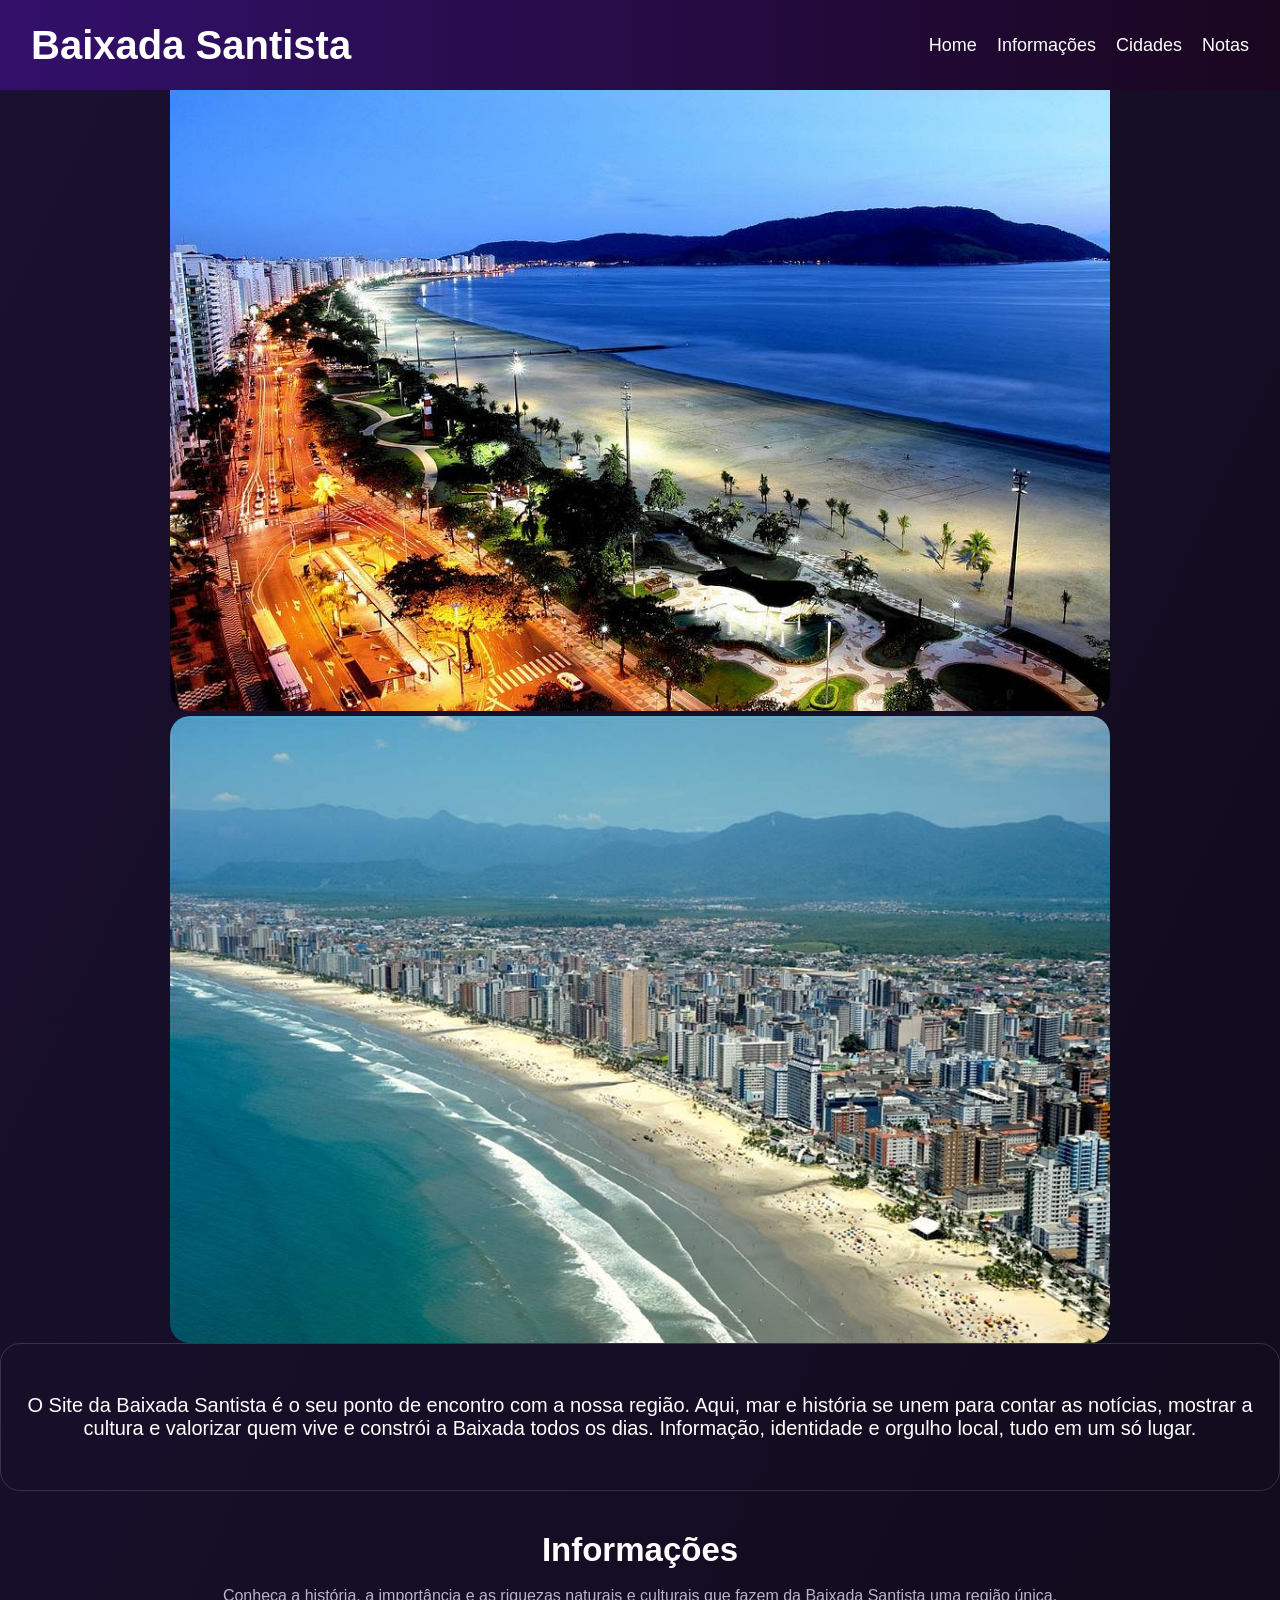
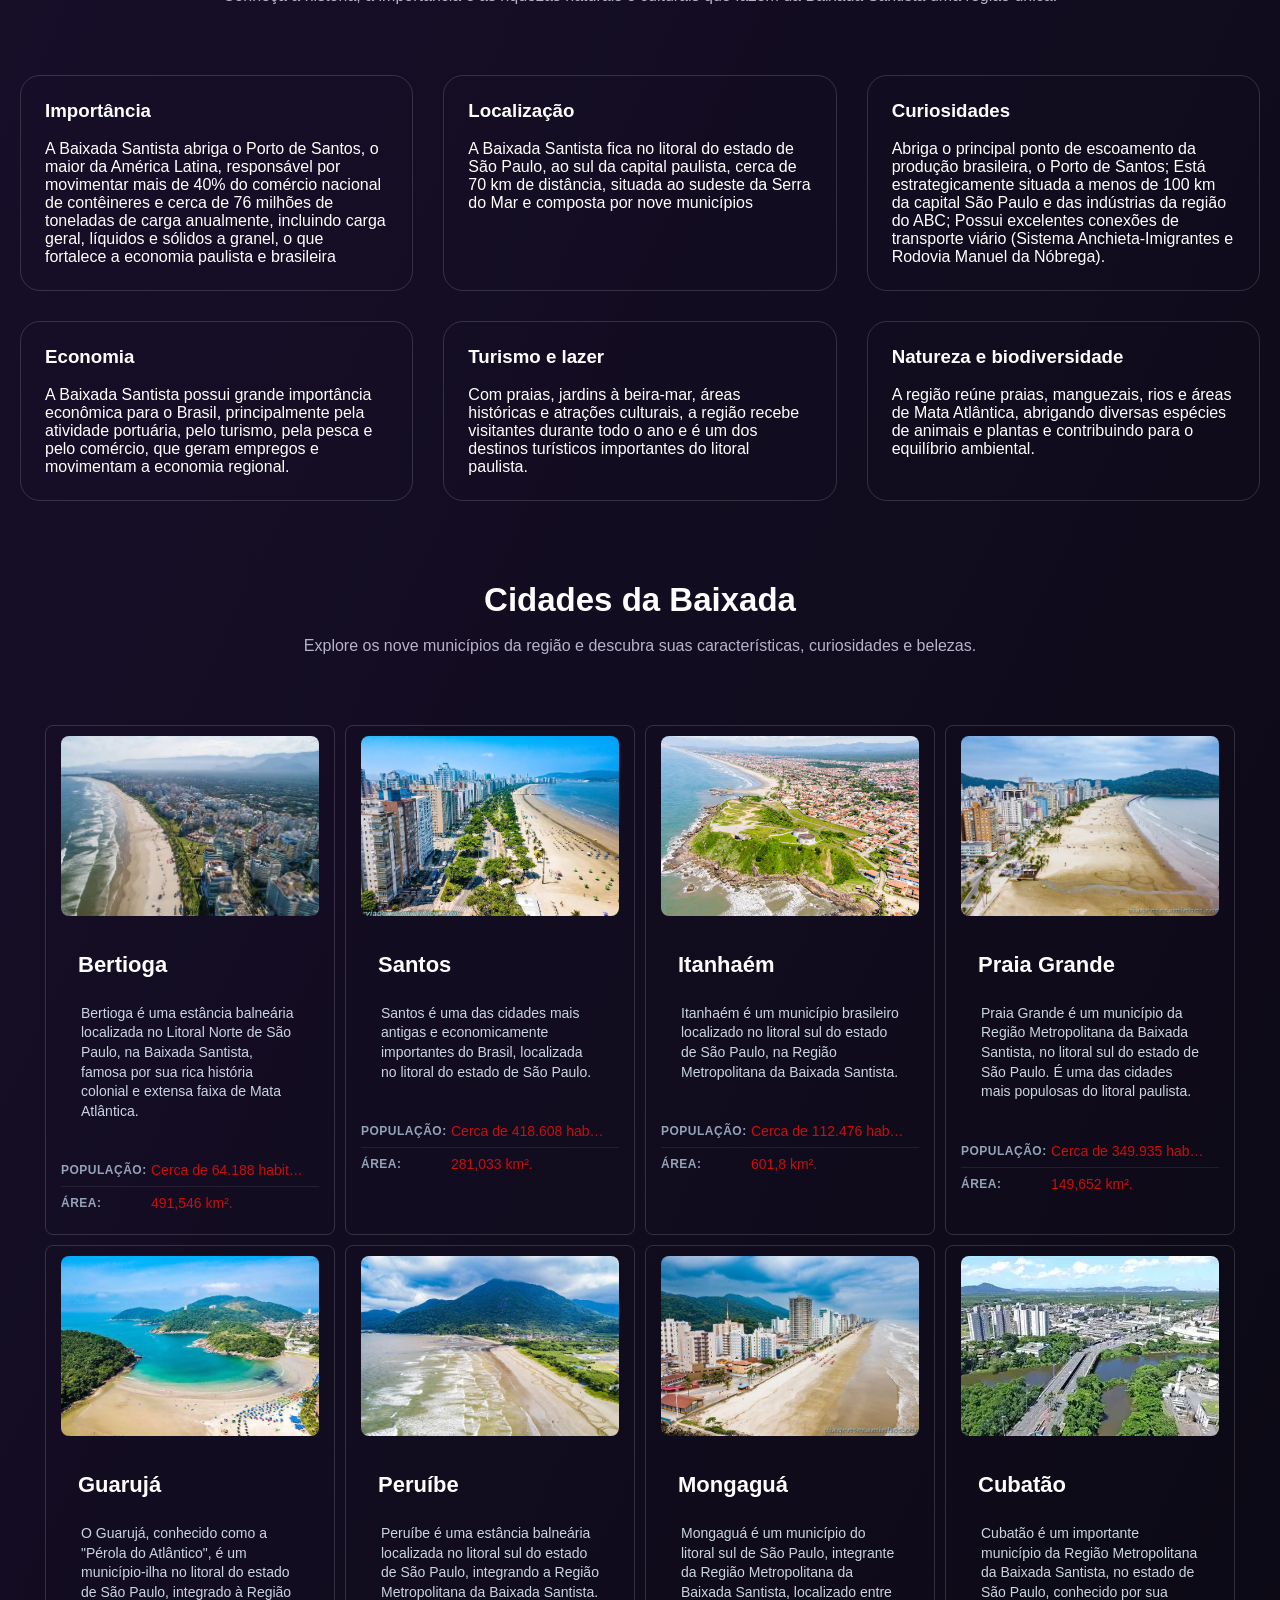
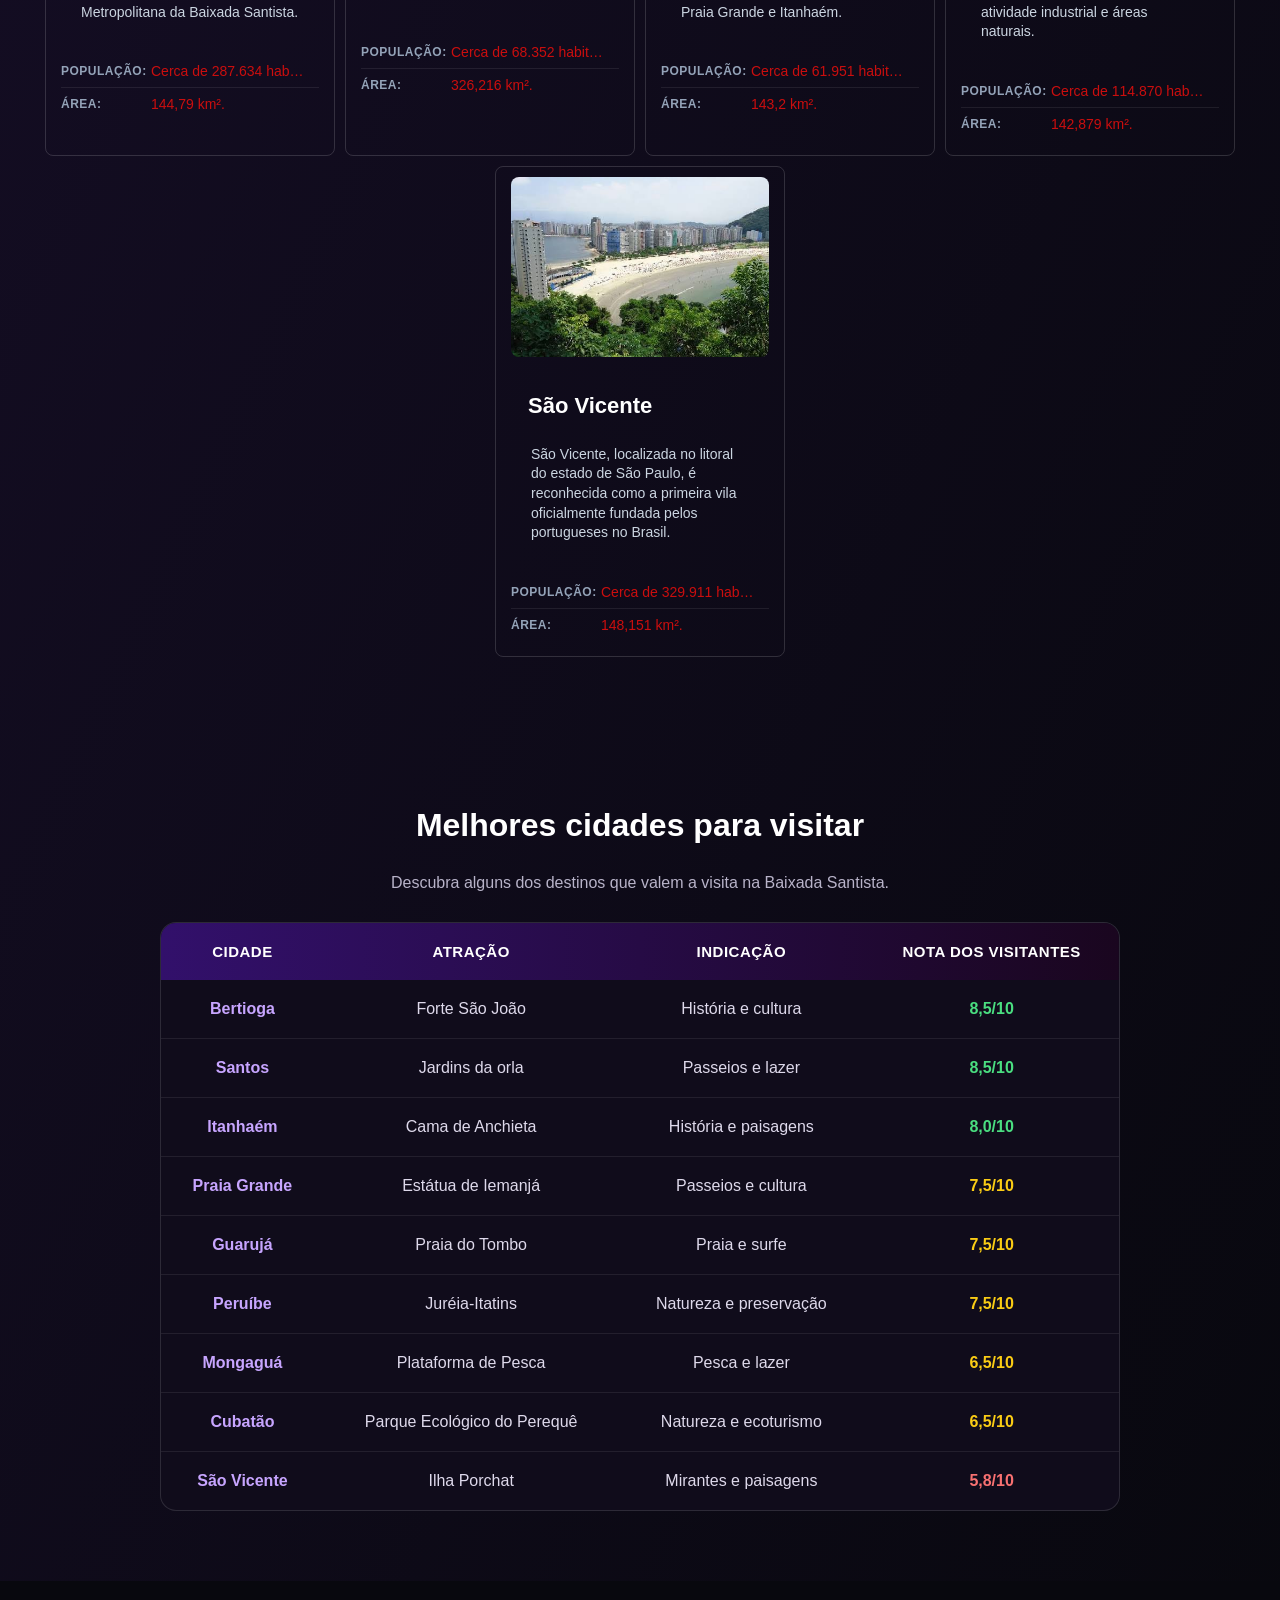
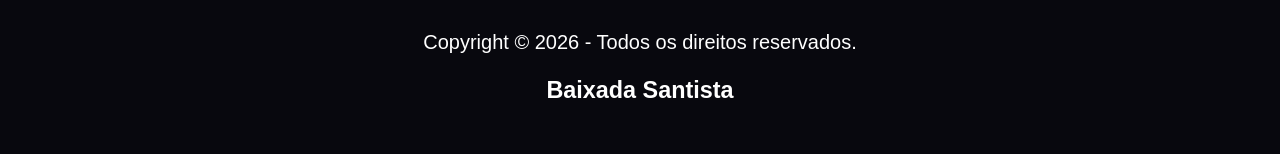
==== index.html @ ad7978e0 "Fix link for Praia Grande to use correct HTML file" ====
<!DOCTYPE html>
<html lang="pt-BR">
<head>
  <meta charset="UTF-8">
  <meta name="viewport" content="width=device-width, initial-scale=1.0">
  <title>Site Baixada Santista</title>
  <link rel="stylesheet" href="index.css">
  <script src="script.js" defer></script>
</head>
<body>

  <header class="header">
    <nav class="nav">
      <h1 class="logo">Baixada Santista</h1>
      <button class="hamburger"></button>
      <ul class="nav-list">
        <li><a href="#">Home</a></li>
        <li><a href="#sobre">Informações</a></li>
        <li><a href="#Cidades">Cidades</a></li>
        <li><a href="#Nota">Notas</a></li>
      </ul>
    </nav>
  </header>
  <section class="Imagens-principais">
    <img class="img-principal" src="img-baixada.jpg" alt="">
    <img class="img-principal" src="img2.webp" alt="">
  </section>
  <div class="sub-nav">
    <p id="sobre" class="slogan">
      O Site da Baixada Santista é o seu ponto de encontro 
      com a nossa região. Aqui, mar e história se unem para contar as notícias, mostrar 
      a cultura e valorizar quem vive e constrói a Baixada todos os dias. Informação,
       identidade e orgulho local, tudo em um só lugar.
    </p>
  </div>
  <h2 class="subtitulo">Informações</h2>
  <br>
    <p class="descricao-tabela">
Conheça a história, a importância e as riquezas naturais e culturais que fazem da Baixada Santista uma região única.    </p>
<section class="Informações-regiao">
<div class="Informações-box">
  <h3>Importância</h3>
  <br>
  <p>A Baixada Santista abriga o Porto de Santos, o maior
     da América Latina, responsável por movimentar mais de
      40% do comércio nacional de contêineres e cerca de 
      76 milhões de toneladas de carga anualmente, incluindo
       carga geral, líquidos e sólidos a granel, o 
       que fortalece a economia paulista e brasileira</p>
</div>
<div class="Informações-box">
  <h3>Localização</h3>
  <br>
  <p>A Baixada Santista fica no litoral do estado de
     São Paulo, ao sul da capital paulista, cerca de 70 
    km de distância, situada ao sudeste da Serra do Mar
     e composta por nove municípios</p>
</div>
<div class="Informações-box">
  <h3>Curiosidades</h3>
  <br>
  <p>Abriga o principal ponto de escoamento da produção brasileira, o Porto de Santos;
    Está estrategicamente situada a menos de 100 km da capital São Paulo e das indústrias da região do ABC;
    Possui excelentes conexões de transporte viário (Sistema Anchieta-Imigrantes e Rodovia Manuel da Nóbrega).</p>
</div>
<div class="Informações-box">
  <h3>Economia</h3>
  <br>
  <p>A Baixada Santista possui grande importância econômica para o Brasil, principalmente pela atividade portuária, pelo turismo, pela pesca e pelo comércio, que geram empregos e movimentam a economia regional.</p>
</div>
<div class="Informações-box">
  <h3>Turismo e lazer</h3>
  <br>
  <p>Com praias, jardins à beira-mar, áreas históricas e atrações culturais, a região recebe visitantes durante todo o ano e é um dos destinos turísticos importantes do litoral paulista.</p>
</div>
<div class="Informações-box">
  <h3>Natureza e biodiversidade</h3>
  <br>
  <p>A região reúne praias, manguezais, rios e áreas de Mata Atlântica, abrigando diversas espécies de animais e plantas e contribuindo para o equilíbrio ambiental.<div  id="Cidades"></div></p>
</div>

</section>
<h2 class="subtitulo">Cidades da Baixada</h2>
<br>
    <p class="descricao-tabela">
Explore os nove municípios da região e descubra suas características, curiosidades e belezas.    </p>
<section class="Informações-regiao-2">
<a class="card-cidade" href="Bertioga.html">
    <img class="img-2" src="Bertiogaimg.jpg" alt="">
    <br><br>
    <h2>Bertioga</h2>
    <br>
    <p class="espaco">Bertioga é uma estância balneária localizada no Litoral Norte de São Paulo, na Baixada Santista, famosa por sua rica história colonial e extensa faixa de Mata Atlântica.</p>
    <br>
    <table class="espaco">
        <tr>
            <th>População:</th>
            <td>Cerca de 64.188 habitantes (IBGE 2022).</td>
        </tr>
        <tr>
            <th>Área:</th>
            <td>491,546 km².</td>
        </tr>
    </table>
</a>

<a class="card-cidade" href="Santos.html">
    <img class="img-2" src="santosimg.jpg" alt="">
    <br><br>
    <h2>Santos</h2>
    <br>
    <p class="espaco">Santos é uma das cidades mais antigas e economicamente importantes do Brasil, localizada no litoral do estado de São Paulo.</p>
    <br>
    <table class="espaco">
        <tr>
            <th>População:</th>
            <td>Cerca de 418.608 habitantes (IBGE/2025).</td>
        </tr>
        <tr>
            <th>Área:</th>
            <td>281,033 km².</td>
        </tr>
    </table>
</a>

<a class="card-cidade" href="Itanhaem.html">
    <img class="img-2" src="Itanhaemimg.jpg" alt="">
    <br><br>
    <h2>Itanhaém</h2>
    <br>
    <p class="espaco">Itanhaém é um município brasileiro localizado no litoral sul do estado de São Paulo, na Região Metropolitana da Baixada Santista.</p>
    <br>
    <table class="espaco">
        <tr>
            <th>População:</th>
            <td>Cerca de 112.476 habitantes (IBGE/2022).</td>
        </tr>
        <tr>
            <th>Área:</th>
            <td>601,8 km².</td>
        </tr>
    </table>
</a>

<a class="card-cidade" href="Praia_Grande.html">
    <img class="img-2" src="praia-grandeimg.webp" alt="">
    <br><br>
    <h2>Praia Grande</h2>
    <br>
    <p class="espaco">Praia Grande é um município da Região Metropolitana da Baixada Santista, no litoral sul do estado de São Paulo. É uma das cidades mais populosas do litoral paulista.</p>
    <br>
    <table class="espaco">
        <tr>
            <th>População:</th>
            <td>Cerca de 349.935 habitantes (IBGE/2025).</td>
        </tr>
        <tr>
            <th>Área:</th>
            <td>149,652 km².</td>
        </tr>
    </table>
</a>

<a class="card-cidade" href="guaruja.html">
    <img class="img-2" src="guarujaimg.jpg" alt="">
    <br><br>
    <h2>Guarujá</h2>
    <br>
    <p class="espaco">O Guarujá, conhecido como a "Pérola do Atlântico", é um município-ilha no litoral do estado de São Paulo, integrado à Região Metropolitana da Baixada Santista.</p>
    <br>
    <table class="espaco">
        <tr>
            <th>População:</th>
            <td>Cerca de 287.634 habitantes (IBGE/2022).</td>
        </tr>
        <tr>
            <th>Área:</th>
            <td>144,79 km².</td>
        </tr>
    </table>
</a>

<a class="card-cidade" href="Peruibe">
    <img class="img-2" src="peruibeimg.jpg" alt="">
    <br><br>
    <h2>Peruíbe</h2>
    <br>
    <p class="espaco">Peruíbe é uma estância balneária localizada no litoral sul do estado de São Paulo, integrando a Região Metropolitana da Baixada Santista.</p>
    <br>
    <table class="espaco">
        <tr>
            <th>População:</th>
            <td>Cerca de 68.352 habitantes (IBGE/2022).</td>
        </tr>
        <tr>
            <th>Área:</th>
            <td>326,216 km².</td>
        </tr>
    </table>
</a>

<a class="card-cidade" href="Mongagua">
    <img class="img-2" src="mongaguaimg.jpg" alt="">
    <br><br>
    <h2>Mongaguá</h2>
    <br>
    <p class="espaco">Mongaguá é um município do litoral sul de São Paulo, integrante da Região Metropolitana da Baixada Santista, localizado entre Praia Grande e Itanhaém.</p>
    <br>
    <table class="espaco">
        <tr>
            <th>População:</th>
            <td>Cerca de 61.951 habitantes (estimativa do IBGE).</td>
        </tr>
        <tr>
            <th>Área:</th>
            <td>143,2 km².</td>
        </tr>
    </table>
</a>

<a class="card-cidade" href="Cubatão">
    <img class="img-2" src="cubataoOIP.webp" alt="">
    <br><br>
    <h2>Cubatão</h2>
    <br>
    <p class="espaco">Cubatão é um importante município da Região Metropolitana da Baixada Santista, no estado de São Paulo, conhecido por sua atividade industrial e áreas naturais.</p>
    <br>
    <table class="espaco">
        <tr>
            <th>População:</th>
            <td>Cerca de 114.870 habitantes (IBGE/2025).</td>
        </tr>
        <tr>
            <th>Área:</th>
            <td>142,879 km².</td>
        </tr>
    </table>
</a>

<a class="card-cidade" href="Saovicente">
    <img class="img-2" src="saovicenteimg.jpg" alt="">
    <br><br>
    <h2>São Vicente</h2>
    <br>
    <p class="espaco">São Vicente, localizada no litoral do estado de São Paulo, é reconhecida como a primeira vila oficialmente fundada pelos portugueses no Brasil.</p>
    <br>
    <table class="espaco">
        <tr>
            <th>População:</th>
            <td>Cerca de 329.911 habitantes (IBGE/2022).</td>
        </tr>
        <tr>
            <th>Área:</th>
            <td>148,151 km².</td>
        </tr>
    </table>
</a>
</section>
<div id="Nota"></div>
<main>
  <section class="secao-tabela">
    <h2 class="subtitulo">Melhores cidades para visitar</h2>
    <br>
    <p class="descricao-tabela">
      Descubra alguns dos destinos que valem a visita na Baixada Santista.
    </p>
    <div class="tabela-container">
<table class="table-2">
    <thead>
        <tr>
            <th>Cidade</th>
            <th>Atração</th>
            <th>Indicação</th>
            <th>Nota dos visitantes</th>
        </tr>
    </thead>
    <tbody>
        <tr>
            <td>Bertioga</td>
            <td>Forte São João</td>
            <td>História e cultura</td>
            <td class="nota-verde">8,5/10</td>
        </tr>
        <tr>
            <td>Santos</td>
            <td>Jardins da orla</td>
            <td>Passeios e lazer</td>
            <td class="nota-verde">8,5/10</td>
        </tr>
        <tr>
            <td>Itanhaém</td>
            <td>Cama de Anchieta</td>
            <td>História e paisagens</td>
            <td class="nota-verde">8,0/10</td>
        </tr>
        <tr>
            <td>Praia Grande</td>
            <td>Estátua de Iemanjá</td>
            <td>Passeios e cultura</td>
            <td class="nota-amarela">7,5/10</td>
        </tr>
        <tr>
            <td>Guarujá</td>
            <td>Praia do Tombo</td>
            <td>Praia e surfe</td>
            <td class="nota-amarela">7,5/10</td>
        </tr>
        <tr>
            <td>Peruíbe</td>
            <td>Juréia-Itatins</td>
            <td>Natureza e preservação</td>
            <td class="nota-amarela">7,5/10</td>
        </tr>
        <tr>
            <td>Mongaguá</td>
            <td>Plataforma de Pesca</td>
            <td>Pesca e lazer</td>
            <td class="nota-amarela">6,5/10</td>
        </tr>
        <tr>
            <td>Cubatão</td>
            <td>Parque Ecológico do Perequê</td>
            <td>Natureza e ecoturismo</td>
            <td class="nota-amarela">6,5/10</td>
        </tr>
        <tr>
            <td>São Vicente</td>
            <td>Ilha Porchat</td>
            <td>Mirantes e paisagens</td>
            <td class="nota-vermelha">5,8/10</td>
        </tr>
    </tbody>
</table>
    </div>
  </section>
</main>
<footer>
Copyright © 2026 - Todos os direitos reservados.
<br><br>
<h3>Baixada Santista</h3>

</footer>
</body>
</html>
---- index.css ----
* {
    margin: 0;
    padding: 0;
    box-sizing: border-box;
  }
  
  body {
    background: linear-gradient(115deg, #1B1030, #08080e);
    font-family: 'Trebuchet MS', 'Lucida Sans Unicode', 'Lucida Grande', 'Lucida Sans', Arial, sans-serif;
  }
  
  a {
    text-decoration: none;
  }
  
  .header {
    background: linear-gradient(90deg, #32106B, #1A061F);
    padding-inline: 16px;
    position: fixed;
    width: 100%;
    z-index: 100;
  }
  
  .nav {
    max-width: 100%;
    height: 90px;
    margin-inline: auto;
    display: flex;
    justify-content: space-between;
    align-items: center;
  }
  
  .logo {
    font-size: 40px;
    color: white;
    margin-left: 15px;
  }
  
  .nav-list {
    display: flex;
    gap: 20px;
    list-style: none;
    margin-right: 15px;
  }

  .nav-list :hover {
    color: #af1313;
  }

  .nav-list a {
    font-size: 18px;
    color: white;
    padding-block: 16px;
  }

  .hero {
    height: calc(80vh - 70px);
    background-image: url('bg.jpg');
    background-position: center;
    background-size: cover;
    background-repeat: no-repeat;
  }
  

  .hamburger {
    display: none;
  }
  
  .sub-nav{
    
    padding-top: 50px;
    padding-bottom: 50px;
    border-top-left-radius: 20px;
    border-end-start-radius: 20px;
    box-sizing: border-box;
    transition: background-color 0.2s;
    box-sizing: border-box;
    transition: background-color 0.2s, border-color 0.2s;
    border: 1px solid rgba(255, 255, 255, 0.15);
    border-radius: 20px;
    background: transparent;
  }

.slogan {
  color: white;
  font-size: 20px;
  text-align: center;
  margin-inline: 3aq0px;
  background: transparent;
}
.Informações-regiao {
  display: grid;
  grid-template-columns: repeat(3, minmax(0, 1fr));
  gap: 30px;
  max-width: 1500px;
  margin: 0 auto;
  padding: 40px 20px;
}
.Informações-box {
  flex: 1;
  color: white;
  padding: 24px;
  border-radius: 20px;
  min-width: 250px;
  max-width: 600px;
  box-sizing: border-box;
  transition: background-color 0.2s;
  box-sizing: border-box;
  transition: background-color 0.2s, border-color 0.2s;
  border: 1px solid rgba(255, 255, 255, 0.15);
}

.img-principal {
  width: 100%;
max-width: 940px;
height: auto;
border-radius: 20px;
}

.Imagens-principais {
  display: flex;
  flex-wrap: wrap;
  justify-content: center;
  gap: 5px;
  padding-top: 70px;
}

html {
    scroll-behavior: smooth;
}

.subtitulo {
  color: white;
  text-align: center;
  padding-top: 40px;
  font-size: 33px;
}

::selection {
    background-color: #6c28d986;
    color: white;
}

.Informações-box-2 {
  flex: 1;
  background-color: #0f111a;
  text-align: center;
  color: white;
  border-radius: 2px;
  min-width: 150px;
  max-width: 290px;
  box-shadow: 0 4px 14px rgba(0, 0, 0, 0.26);
  padding-bottom: 10px ;
  padding-top: 5px;

}

.img-2 {
  max-width: 600px;
  width: auto;
  border-radius: 2px;
}

.Informações-box-2:hover {
  background-color: #181c2c;
}

.Informações-regiao-2 {
  display: flex;
  flex-wrap: wrap;
  justify-content: center;
  gap: 10px;
  max-width: 1800px;
  margin: 0 auto;
  padding-top: 40px;
  padding-bottom:40px;
}

table tr th, table tr td {
    padding-bottom: 15px;
}

.espaco {
padding-inline: 20px;
}

.card-cidade {
  display: flex;
  flex-direction: column;
  background-color: #181c2c00;
  color: white;
  border-radius: 8px;
  width: 100%;
  max-width: 290px;
  padding: 15px;
  padding-top: 10px;
  box-sizing: border-box;
  transition: background-color 0.2s;
  box-sizing: border-box;
  transition: background-color 0.2s, border-color 0.2s;
  border: 1px solid rgba(255, 255, 255, 0.15);
   transition: transform 0.3s ease, 
              background-color 0.2s ease,
              border-color 0.2s ease;
}

.card-cidade:hover {
  background-color: #22273d;
   transform: translateY(-8px);
  cursor: default;
   border-color: white;
   
}

.card-cidade img {
  width: 100%;
  height: 180px;
  object-fit: cover;
  border-radius: 8px;
  margin-bottom: 0;
}

.card-cidade h2 {
  font-size: 22px;
  color: #ffffff;
  margin-bottom: 8px;
  margin-left: 17px;
}

.card-cidade p {
  font-size: 14px;
  color: #cbd5e1;
  line-height: 1.4;
  margin-bottom: 15px;
}

.card-cidade table {
  width: 100%;
  table-layout: fixed;
  border-collapse: collapse;
  text-align: left;
}

.card-cidade th {
  font-size: 12px;
  text-transform: uppercase;
  letter-spacing: 0.5px;
  color: #94a3b8;
  width: 90px;
  font-weight: 600;
  padding-top: 8px;
  padding-bottom: 8px;
}

.card-cidade td {
  font-size: 14px;
  color: #ca0e0e;
  white-space: nowrap;       
  overflow: hidden;          
  text-overflow: ellipsis;   
  max-width: 100px;          
  padding-right: 15px;       
  padding-top: 8px;
  padding-bottom: 8px;
}


.card-cidade tr:not(:last-child) td,
.card-cidade tr:not(:last-child) th {
  border-bottom: 1px solid rgba(255, 255, 255, 0.08);
}

footer {
  text-align: center;
  color: white;
  font-size: 20px;
  padding: 50px;
  background-color: #08080e;
}

main {
  align-items: center;
  color: white;
}

.secao-tabela {
  max-width: 1000px;
  margin: 40px auto;
  padding: 30px 20px;
  color: white;
}

.secao-tabela h2 {
  text-align: center;
  font-size: 32px;
  margin-bottom: 12px;
}

.descricao-tabela {
  text-align: center;
  color: #b8b3c9;
  margin-bottom: 30px;
}

.tabela-container {
  overflow-x: auto;
  border: 1px solid rgba(255, 255, 255, 0.12);
  border-radius: 16px;
  background: #100c1b;
}

.table-2 {
  width: 100%;
  border-collapse: collapse;
  border-spacing: 0;
}

.table-2 thead {
    background: linear-gradient(90deg, #32106B, #1A061F);
}

.table-2 th {
  background: transparent;
  color: white;
  padding: 20px;
  font-size: 15px;
  text-transform: uppercase;
  letter-spacing: 0.5px;
}

.table-2 td {
  padding: 20px;
  color: #ded9eb;
  border-bottom: 1px solid rgba(255, 255, 255, 0.08);
  transition: background-color 0.2s ease;
  text-align: center;
}

.table-2 tbody tr {
  transition: background-color 0.2s ease;
}

.table-2 tbody tr:last-child td {
  border-bottom: none;
}

@media (max-width: 600px) {
  .secao-tabela h2 {
    font-size: 25px;
  }

  .table-2 th,
  .table-2 td {
    padding: 14px;
    font-size: 13px;
  }
}

.table-2 tbody td:first-child {
    color: #c7a5ff;
    font-weight: bold;
}

.table-2 td.nota-verde {
    color: #4ade80;
    font-weight: bold;
}

.table-2 td.nota-amarela {
    color: #facc15;
    font-weight: bold;
}

.table-2 td.nota-vermelha {
    color: #f87171;
    font-weight: bold;
}


@media (max-width: 900px) {
  .Informações-regiao {
    grid-template-columns: repeat(2, minmax(0, 1fr));
  }
}

@media (max-width: 600px) {
  .Informações-regiao {
    grid-template-columns: 1fr;
  }
}


  @media (max-width: 750px) {
    .hamburger {
      display: block;
      border: none;
      background: none;
      border-top: 3px solid white;
      cursor: pointer;
      width: 30px;
      height: px;
      z-index: 1; 
    }
  
  
    .hamburger::before,
    .hamburger::after {
      content: '';
      display: block;
      width: 30px;
      height: 3px;
      background: white;
      margin-top: 6px;
      transition: 0.3s;
    }
  
    .nav-list {
      position: fixed;
      top: 0;
      left: 0;
      width: 100vw;
      height: 100vh;
      background: linear-gradient(90deg, #32106B, #1A061F);
      flex-direction: column;
      justify-content: space-around;
      align-items: center;
      gap: 0;
      
    
      clip-path: circle(100px at 90% -15%);
      transition: 0.3s ease-out;
      pointer-events: none; 
    }
  
  
    .nav.active .nav-list {
      clip-path: circle(160% at 90% -15%);
      pointer-events: all;
    }
  
  
    .nav-list a {
      font-size: 24px;
      opacity: 0;
      transition: 0.5s;
    }
  
    .nav.active .nav-list a {
      opacity: 1;
    }
  
  
    .nav-list li:nth-child(1) a { transition-delay: 0.2s; }
    .nav-list li:nth-child(2) a { transition-delay: 0.4s; }
    .nav-list li:nth-child(3) a { transition-delay: 0.6s; }
  

    .nav.active .hamburger {
      position: fixed;
      top: 26px;
      right: 16px;
      border-top-color: transparent;
    }
  
    .nav.active .hamburger::before {
      transform: rotate(135deg);
      position: relative;
    }
  
    .nav.active .hamburger::after {
      transform: rotate(-135deg);
      position: relative;
      top: -8px;
    }
  }


/* Css das cidades */


.Imagens-principais-2 {
  display: flex;
  flex-wrap: wrap;
  justify-content: center;
  gap: 5px;
  padding-top: 70px;
}

.tabela-cidade-container {
  overflow-x: auto;
  border: 1px solid rgba(255, 255, 255, 0.08);
  border-radius: 16px;
  background: #160909;

}

.tabela-cidade {
  width: 100%;
  border-collapse: collapse;
  border-spacing: 0;
}

.tabela-cidade thead {
  background: linear-gradient(90deg, #9b0b0b, #380101);
}

.tabela-cidade th {
  background: transparent;
  color: white;
  padding: 20px;
  font-size: 15px;
  text-transform: uppercase;
  letter-spacing: 0.5px;
}

.tabela-cidade td {
  padding: 20px;
  color: #eadada;
  border-bottom: 1px solid rgba(255, 255, 255, 0.08);
  text-align: center;
  transition: background-color 0.2s ease;
}

.tabela-cidade tbody tr {
  transition: background-color 0.2s ease;
  background-color: #220909;
}

.tabela-cidade tbody tr:last-child td {
  border-bottom: none;
}

.tabela-cidade tbody td:first-child {
  color: #ff8585;
  font-weight: bold;
}

.tabela-cidade td.nota-verde {
  color: #86efac;
  font-weight: bold;
}

.tabela-cidade td.nota-amarela {
  color: #fcd34d;
  font-weight: bold;
}

.tabela-cidade td.nota-vermelha {
  color: #f87171;
  font-weight: bold;
}

@media (max-width: 600px) {
  .tabela-cidade th,
  .tabela-cidade td {
    padding: 14px;
    font-size: 13px;
  }
}




.img-principal-2 {
  width: 100%;
max-width: 940px;
height: auto;
border-radius: 20px;
background: linear-gradient(115deg, #301010, #0e0808);
}

body.body-2 {
    background: linear-gradient(115deg, #301010, #0e0808);
}

.sub-nav {
    background: transparent;
}

.body-2 ::selection {
    background-color: #9b0b0b81;
    color: white;
}

.footer-2 {
  text-align: center;
  color: white;
  font-size: 20px;
  padding: 50px;
  background-color: #0e0808;
}

 .header-2 {
  background: linear-gradient(90deg, #9b0b0b, #380101);
  padding-inline: 16px;
  position: fixed;
  top: 0;
  left: 0;
  width: 100%;
  z-index: 100;
}
.header-2 .logo {
  color: white;
  font-size: 40px;
  margin-left: 15px;
}
.nav-list-2 {
  display: flex;
  align-items: center;
  gap: 20px;
  list-style: none;
  margin-right: 15px;
}
.header-2 .nav-list-2 a {
  display: block;
  color: white;
  text-decoration: none;
  font-size: 18px;
  padding-block: 16px;
  transition: color 0.3s ease;
}
.header-2 .nav-list-2 a:hover {
  color: #1A061F;
}
.hamburger-2 {
  display: none;
}
@media (max-width: 750px) {
  .hamburger-2 {
    display: block;
    position: relative;
    width: 30px;
    height: 21px;
    padding: 0;
    border: none;
    border-top: 3px solid white;
    background: none;
    cursor: pointer;
    z-index: 102;
    transform: translateY(-4px);
  }
  .hamburger-2::before,
  .hamburger-2::after {
    content: '';
    display: block;
    position: absolute;
    left: 0;
    width: 30px;
    height: 3px;
    background: white;
    transition: transform 0.3s ease;
  }
  .hamburger-2::before {
    top: 5px;
  }
  .hamburger-2::after {
    top: 13px;
  }
  .header-2 .nav-list-2 {
    position: fixed;
    top: 0;
    left: 0;
    display: flex;
    flex-direction: column;
    justify-content: space-around;
    align-items: center;
    gap: 0;
    width: 100%;
    height: 100vh;
    height: 100dvh;
    margin: 0;
    padding: 75px 0 30px;
    list-style: none;
    background: linear-gradient(135deg, #9b0b0b, #380101);
    clip-path: circle(100px at 90% -15%);
    transition: clip-path 0.5s ease-in-out;
    pointer-events: none;
    z-index: 101;
  }
  .header-2 .nav-list-2 a {
    color: white;
    font-size: 24px;
    text-align: center;
    opacity: 0;
    transition:
      opacity 0.3s ease,
      color 0.3s ease;
  }
  .header-2 .nav-list-2 a:hover {
    color: #1A061F;
  }
  .header-2 .nav.active .nav-list-2 {
    clip-path: circle(150% at 90% -15%);
    pointer-events: auto;
  }
  .header-2 .nav.active .nav-list-2 a {
    opacity: 1;
  }
  .header-2 .nav-list-2 li:nth-child(1) a {
    transition-delay: 0.1s;
  }
  .header-2 .nav-list-2 li:nth-child(2) a {
    transition-delay: 0.2s;
  }
  .header-2 .nav-list-2 li:nth-child(3) a {
    transition-delay: 0.3s;
  }
  .header-2 .nav-list-2 li:nth-child(4) a {
    transition-delay: 0.4s;
  }
  .header-2 .nav.active .hamburger-2 {
    position: fixed;
    top: 26px;
    right: 32px;
    width: 30px;
    height: 30px;
    border-top-color: transparent;
    transform: none;
  }
  .header-2 .nav.active .hamburger-2::before,
.header-2 .nav.active .hamburger-2::after {
  top: 12px;
  left: 15px;
  width: 30px;
  transform-origin: center;
}
  .header-2 .nav.active .hamburger-2::before {
    transform: rotate(45deg);
  }
  .header-2 .nav.active .hamburger-2::after {
    transform: rotate(-45deg);
  }
}
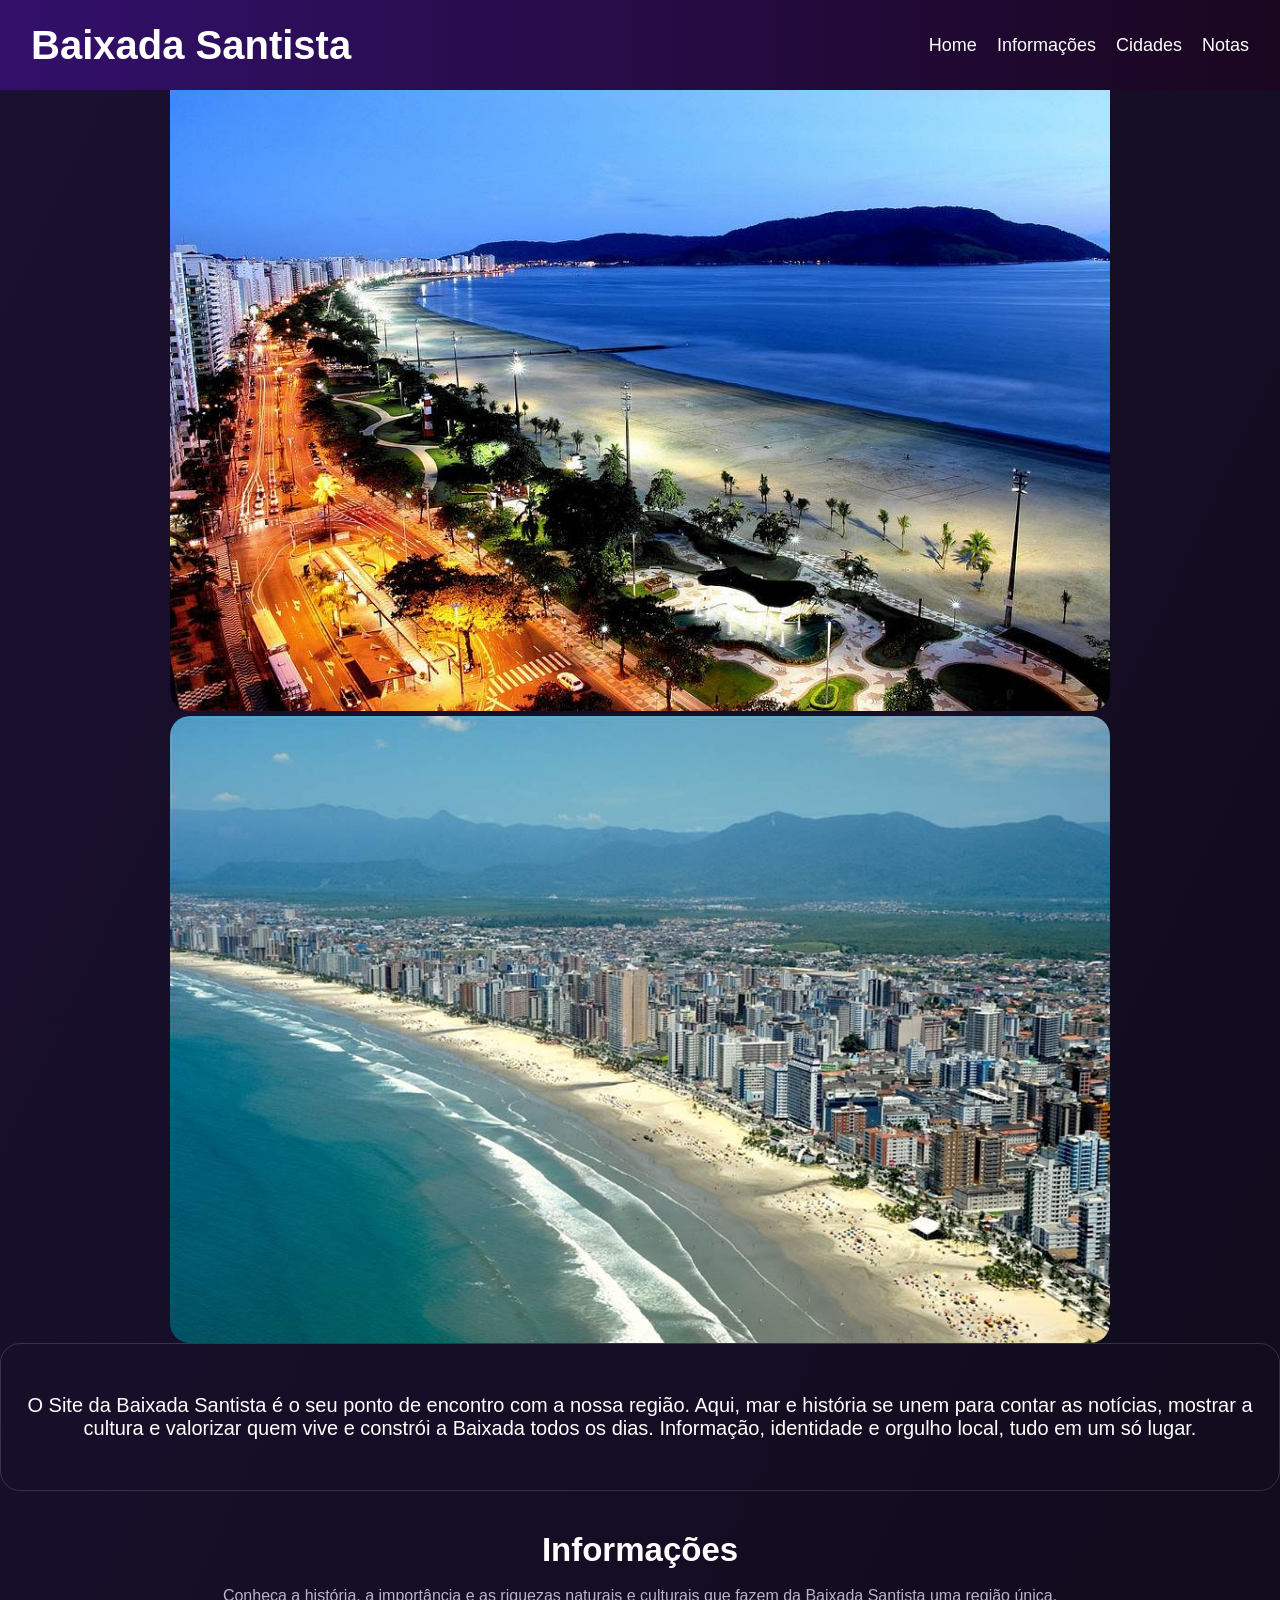
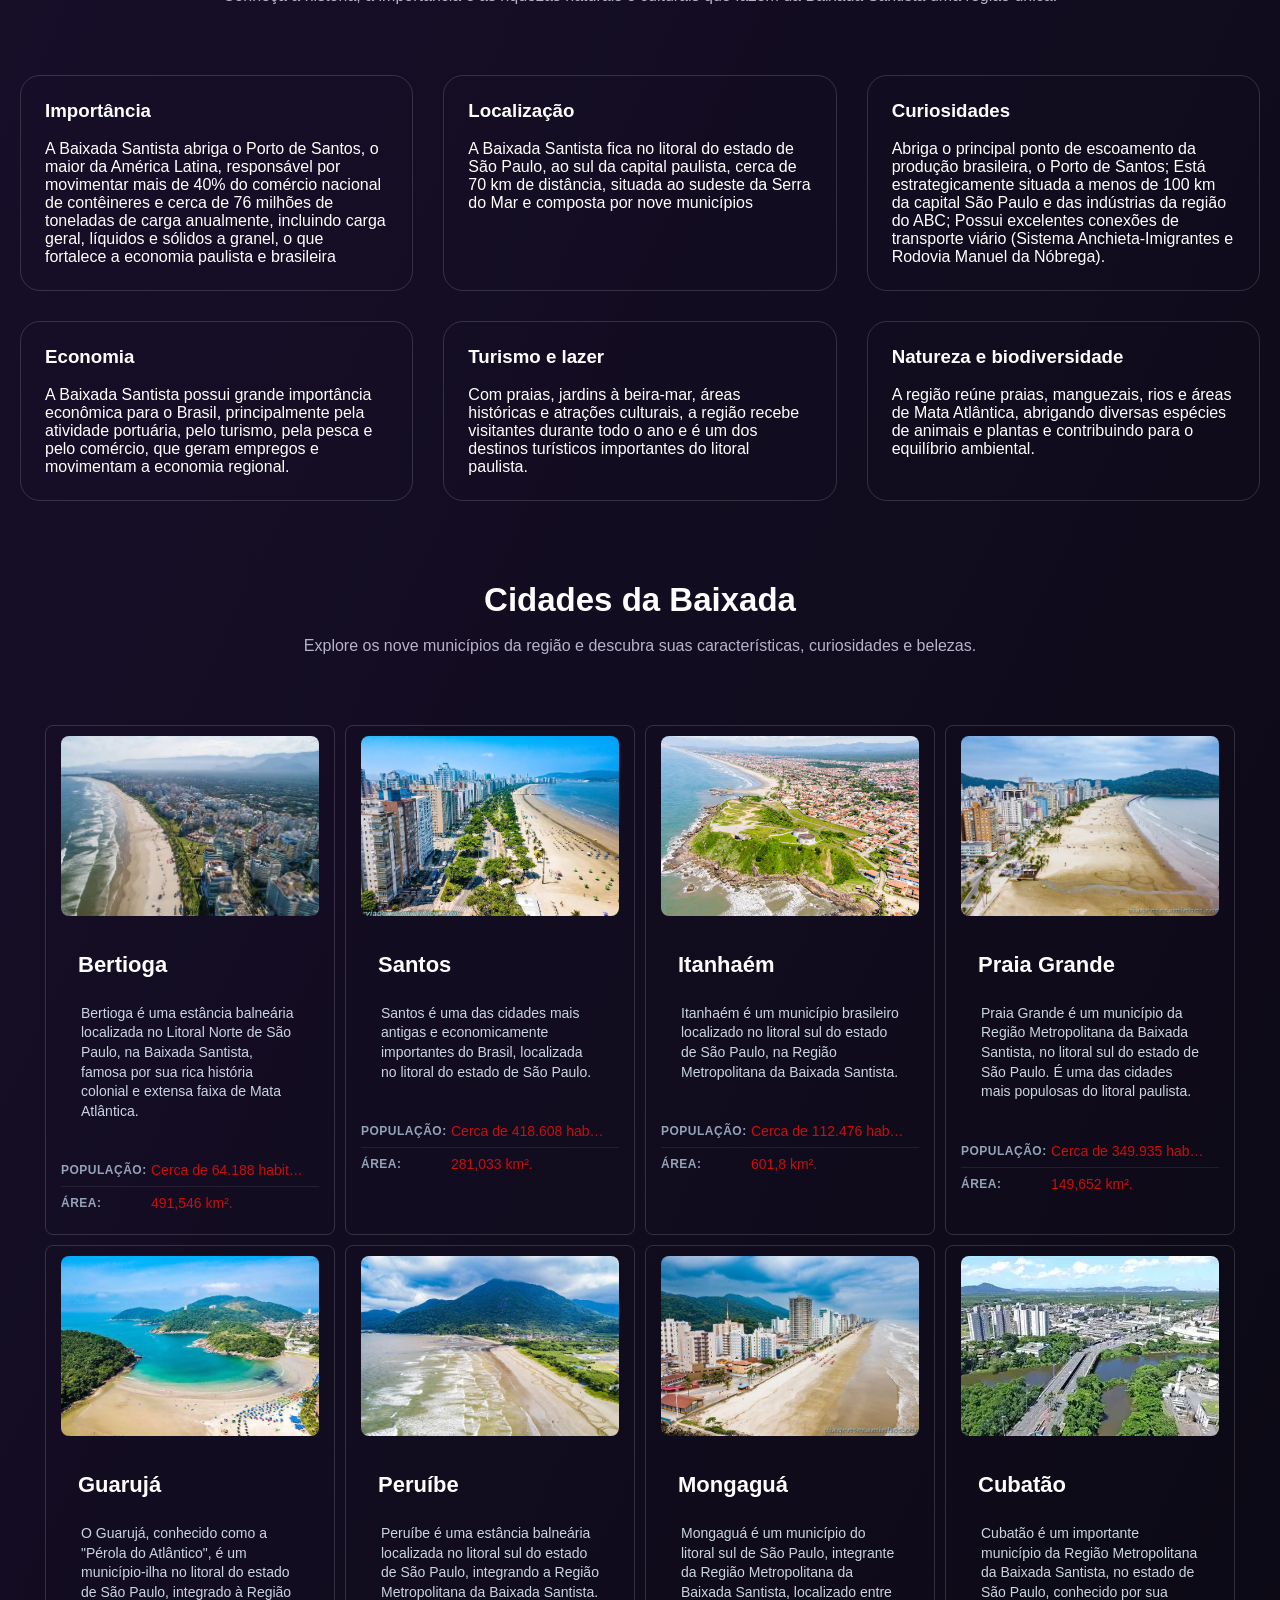
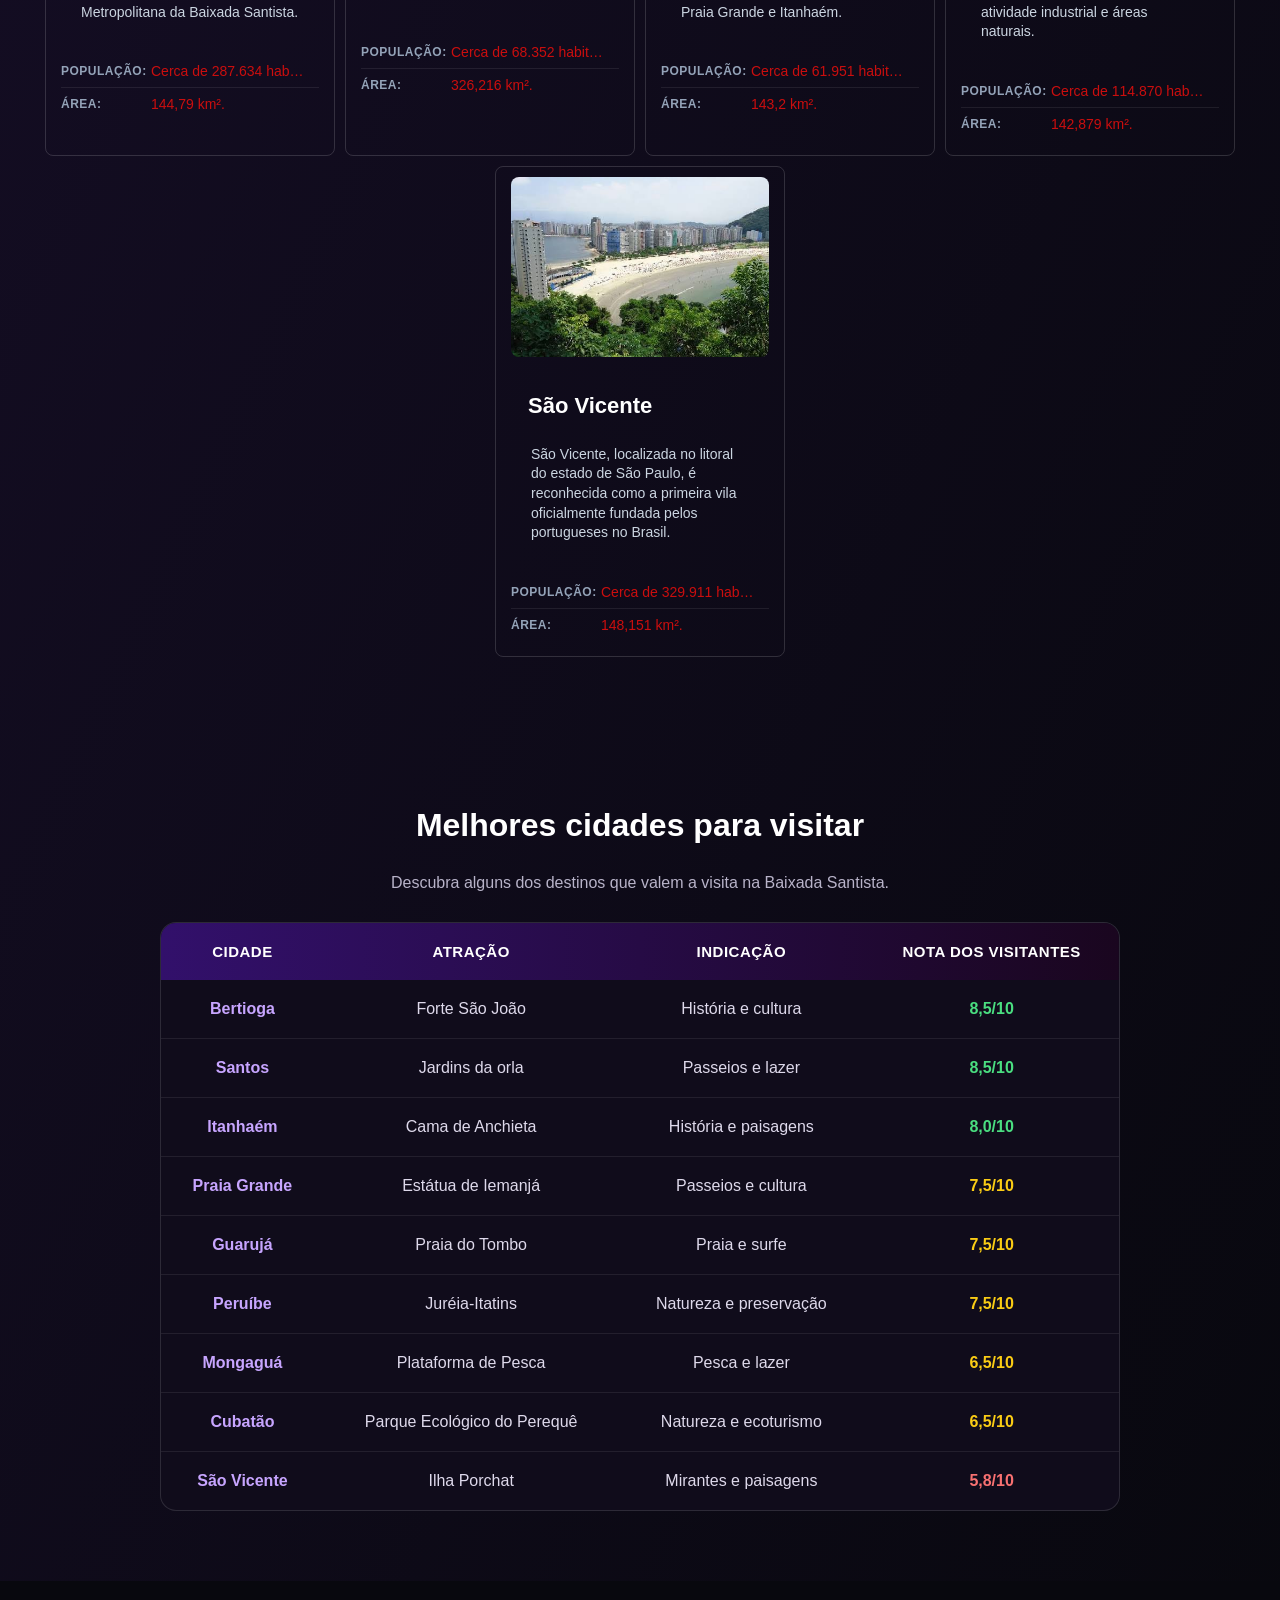
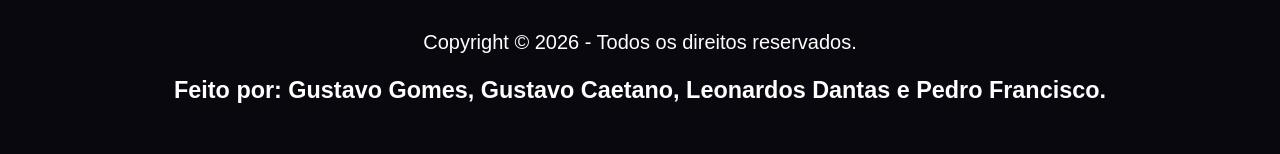
==== commit fd920949: "Add files via upload" ====
--- a/index.html
+++ b/index.html
@@ -180,7 +180,7 @@
     </table>
 </a>
 
-<a class="card-cidade" href="Peruibe">
+<a class="card-cidade" href="peruibe.html">
     <img class="img-2" src="peruibeimg.jpg" alt="">
     <br><br>
     <h2>Peruíbe</h2>
@@ -199,7 +199,7 @@
     </table>
 </a>
 
-<a class="card-cidade" href="Mongagua">
+<a class="card-cidade" href="Mongagua.html">
     <img class="img-2" src="mongaguaimg.jpg" alt="">
     <br><br>
     <h2>Mongaguá</h2>
@@ -218,7 +218,7 @@
     </table>
 </a>
 
-<a class="card-cidade" href="Cubatão">
+<a class="card-cidade" href="cubatao.html">
     <img class="img-2" src="cubataoOIP.webp" alt="">
     <br><br>
     <h2>Cubatão</h2>
@@ -237,7 +237,7 @@
     </table>
 </a>
 
-<a class="card-cidade" href="Saovicente">
+<a class="card-cidade" href="sao_vicente.html">
     <img class="img-2" src="saovicenteimg.jpg" alt="">
     <br><br>
     <h2>São Vicente</h2>
@@ -337,7 +337,7 @@
 <footer>
 Copyright © 2026 - Todos os direitos reservados.
 <br><br>
-<h3>Baixada Santista</h3>
+<h3>Feito por: Gustavo Gomes, Gustavo Caetano, Leonardos Dantas e Pedro Francisco.</h3>
 
 </footer>
 </body>
--- a/index.css
+++ b/index.css
@@ -668,7 +668,7 @@
     gap: 0;
     width: 100%;
     height: 100vh;
-    height: 100dvh;
+    height: 104dvh;
     margin: 0;
     padding: 75px 0 30px;
     list-style: none;
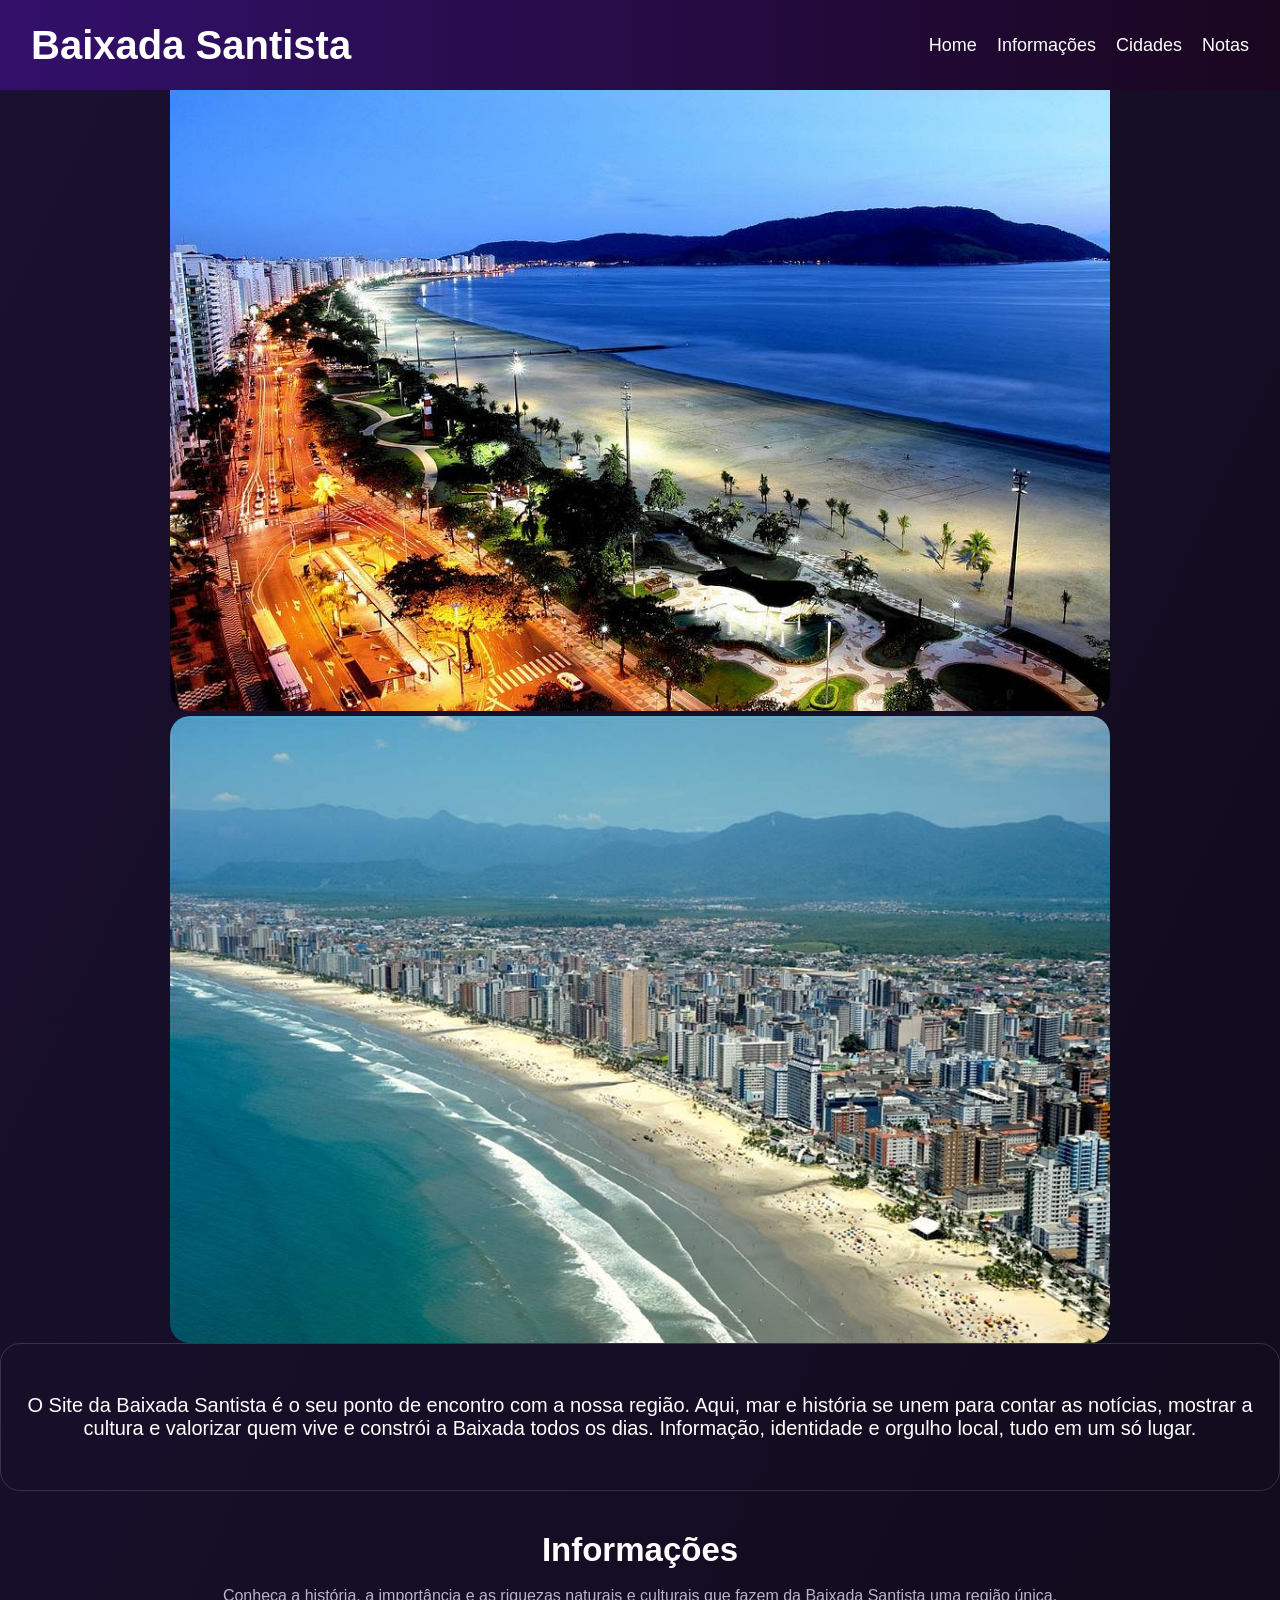
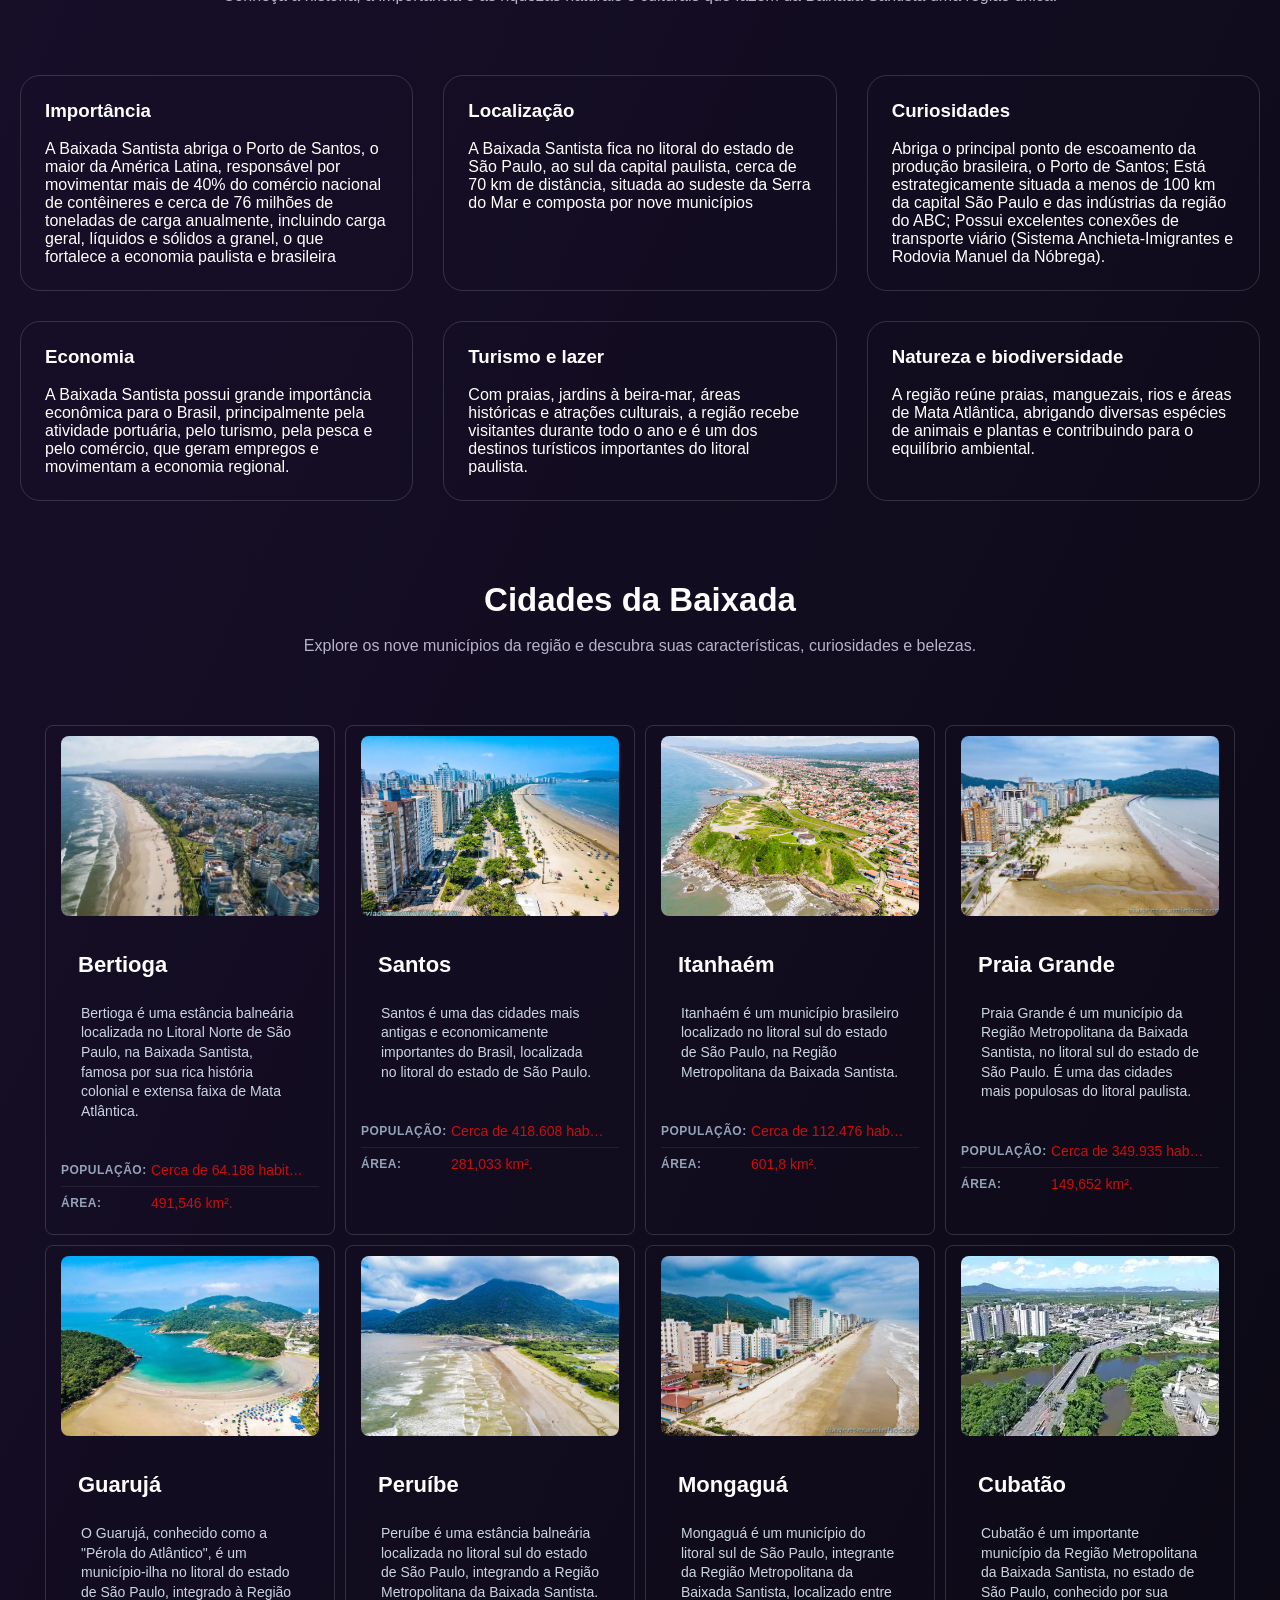
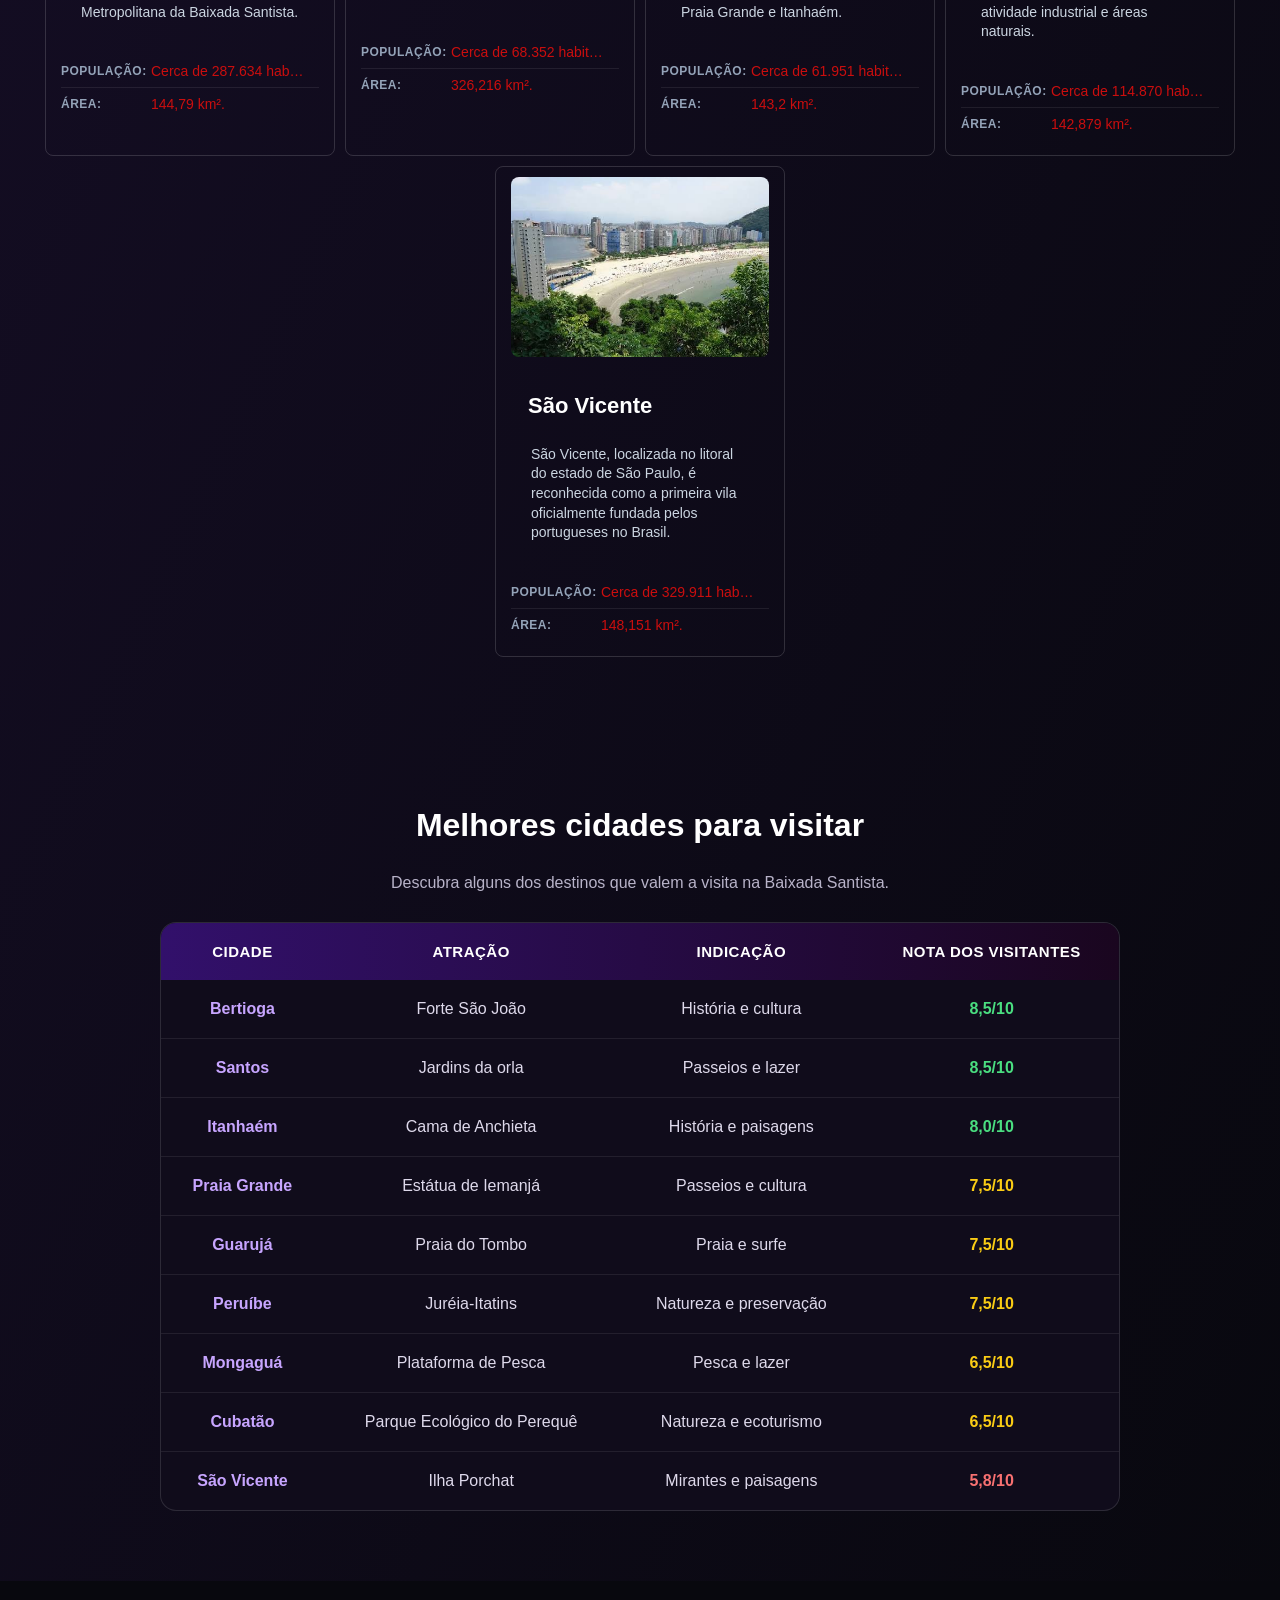
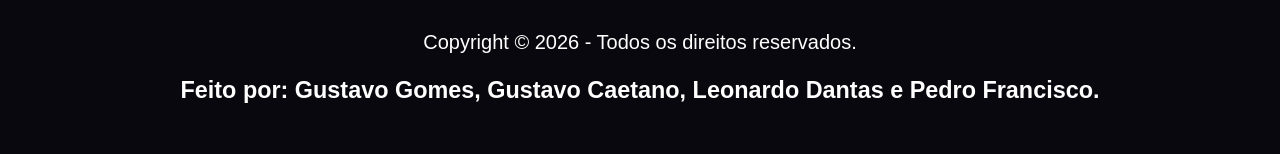
==== commit 54ba7309: "Add files via upload" ====
--- a/index.html
+++ b/index.html
@@ -337,7 +337,7 @@
 <footer>
 Copyright © 2026 - Todos os direitos reservados.
 <br><br>
-<h3>Feito por: Gustavo Gomes, Gustavo Caetano, Leonardos Dantas e Pedro Francisco.</h3>
+<h3>Feito por: Gustavo Gomes, Gustavo Caetano, Leonardo Dantas e Pedro Francisco.</h3>
 
 </footer>
 </body>
